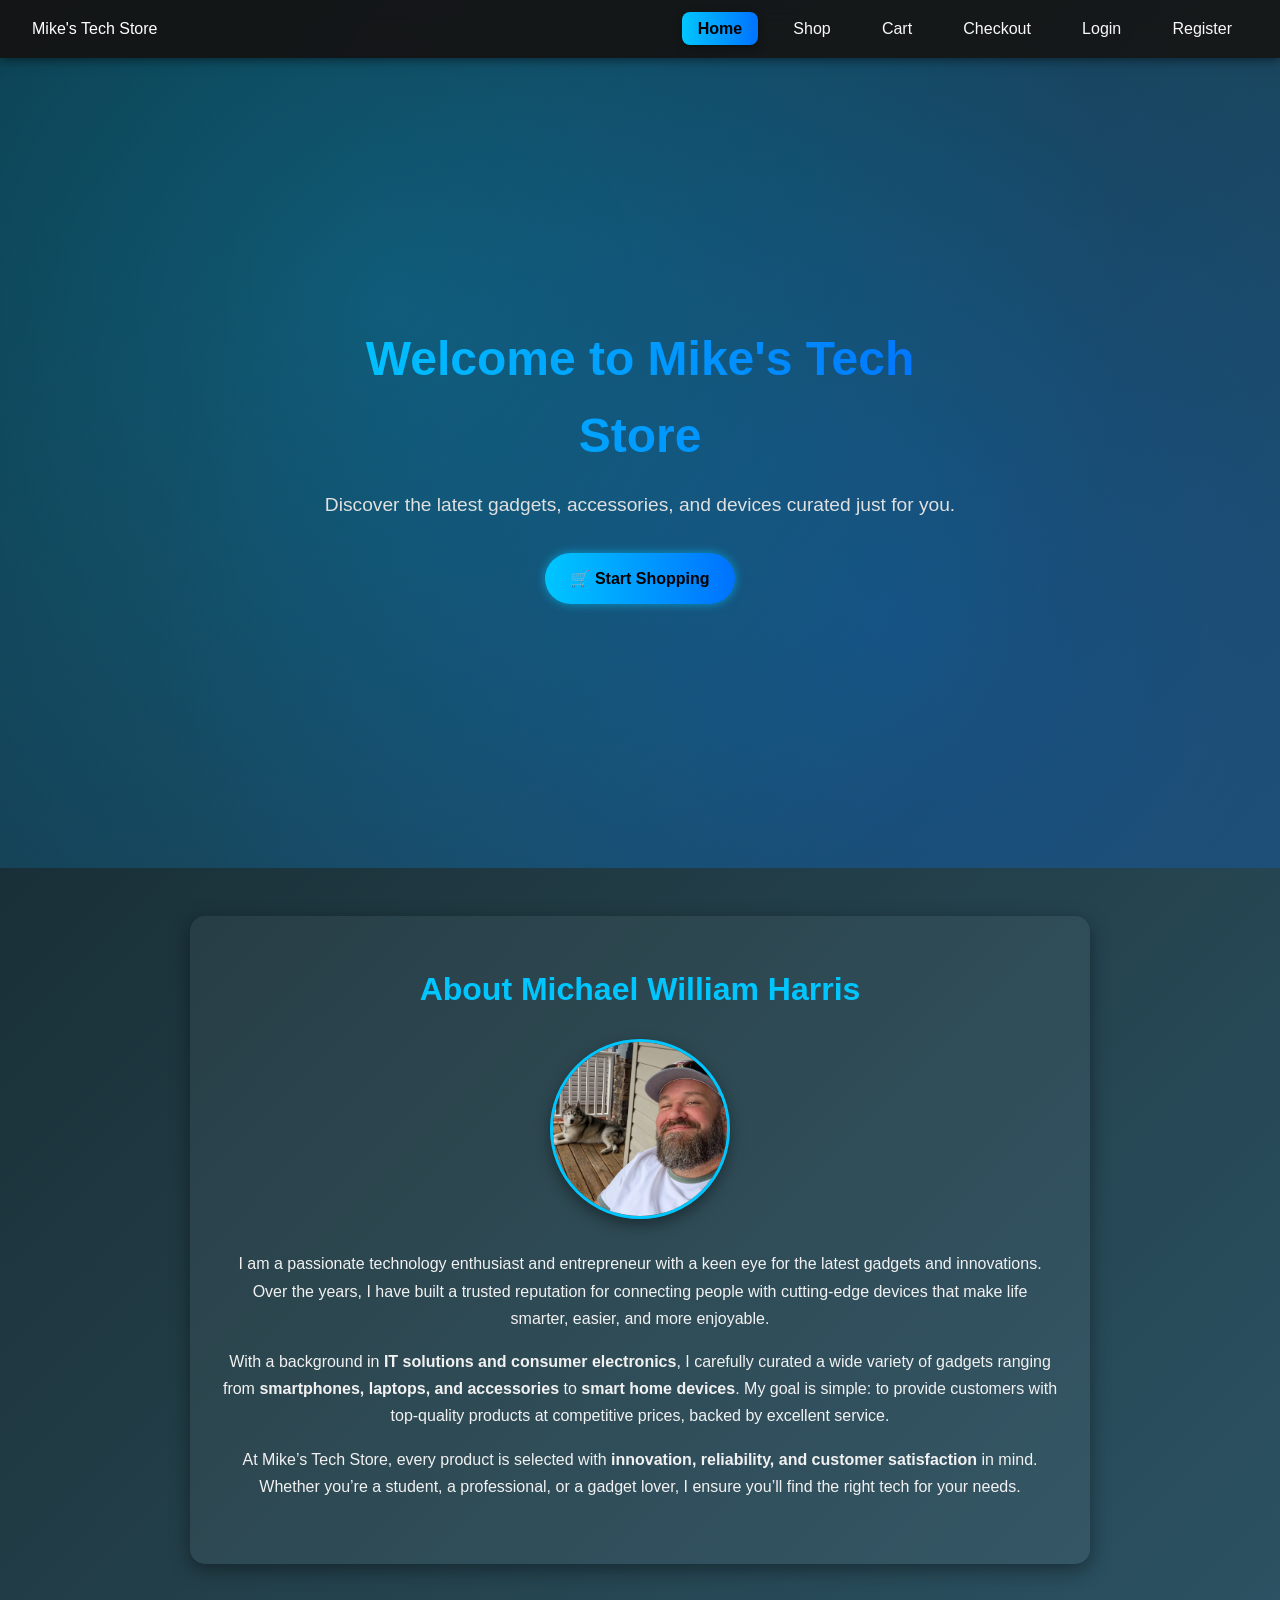
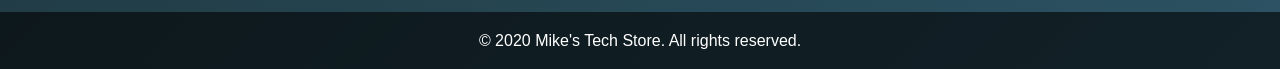
==== index.html @ 9889a5f8 "first upload" ====
<!DOCTYPE html>
<html lang="en">
<head>
  <meta charset="UTF-8">
  <meta name="viewport" content="width=device-width, initial-scale=1.0">
  <title>Mike's Tech Store</title>
  <link rel="stylesheet" href="style.css">
</head>
<body>
  <!-- 🌐 Header + Navigation -->
  <header>
    <nav class="navbar">
      <div class="logo">Mike's Tech Store</div>
      <ul class="nav-links">
        <li><a href="index.html" class="active">Home</a></li>
        <li><a href="shop.html">Shop</a></li>
        <li><a href="cart.html">Cart</a></li>
        <li><a href="checkout.html">Checkout</a></li>
        <li><a href="login.html">Login</a></li>
        <li><a href="register.html">Register</a></li>
      </ul>
    </nav>
  </header>

  <!-- 🎉 Hero / Welcome Section -->
  <section class="hero">
    <div class="hero-content">
      <h1>Welcome to Mike's Tech Store</h1>
      <p>Discover the latest gadgets, accessories, and devices curated just for you.</p>
      <a href="shop.html" class="btn">🛒 Start Shopping</a>
    </div>
  </section>

  <!-- 👨 About Michael -->
  <main>
    <section class="about">
      <h2>About Michael William Harris</h2>

      <!-- Michael's Picture -->
      <div class="about-image">
        <img src="images/bangerpt.jpg" alt="Michael William Harris - Founder of Mike's Tech Store">
      </div>

      <p>
        I am a passionate technology enthusiast and entrepreneur with a keen eye for the latest gadgets and innovations. 
        Over the years, I have built a trusted reputation for connecting people with cutting-edge devices that make life smarter, easier, and more enjoyable.
      </p>
      <p>
        With a background in <strong>IT solutions and consumer electronics</strong>, I carefully curated a wide variety of gadgets ranging from 
        <strong>smartphones, laptops, and accessories</strong> to <strong>smart home devices</strong>. My goal is simple: to provide customers 
        with top-quality products at competitive prices, backed by excellent service.
      </p>
      <p>
        At Mike’s Tech Store, every product is selected with <strong>innovation, reliability, and customer satisfaction</strong> in mind. 
        Whether you’re a student, a professional, or a gadget lover, I ensure you’ll find the right tech for your needs.
      </p>
    </section>
  </main>

  <!-- 🌍 Footer -->
  <footer>
    <p>&copy; 2020 Mike's Tech Store. All rights reserved.</p>
  </footer>
</body>
</html>
---- style.css ----
/* ========================= Global Styles ========================= */
* {
  margin: 0;
  padding: 0;
  box-sizing: border-box;
  font-family: 'Segoe UI', Tahoma, Geneva, Verdana, sans-serif;
}

body {
  background: linear-gradient(135deg, #0f2027, #203a43, #2c5364);
  color: #fff;
  line-height: 1.6;
  min-height: 100vh;
  display: flex;
  flex-direction: column;
}

/* ========================= Navbar ========================= */
header {
  background: rgba(20, 20, 20, 0.85);
  backdrop-filter: blur(10px);
  -webkit-backdrop-filter: blur(10px);
  padding: 1rem 2rem;
  position: sticky;
  top: 0;
  z-index: 1000;
  box-shadow: 0 2px 10px rgba(0,0,0,0.5);
}

.navbar {
  display: flex;
  align-items: center;
  justify-content: space-between;
}

.logo h1 {
  font-size: 1.5rem;
  font-weight: bold;
  background: linear-gradient(90deg, #00c6ff, #0072ff);
  -webkit-background-clip: text;
  -webkit-text-fill-color: transparent;
}

.nav-links {
  list-style: none;
  display: flex;
  gap: 1.2rem;
}

.nav-links a {
  color: #f8f9fa;
  text-decoration: none;
  padding: 0.5rem 1rem;
  border-radius: 8px;
  font-weight: 500;
  transition: 0.3s ease;
}

.nav-links a:hover,
.nav-links .active {
  background: linear-gradient(90deg, #00c6ff, #0072ff);
  color: #000;
  font-weight: 600;
  box-shadow: 0 3px 8px rgba(0,0,0,0.3);
}

/* ========================= Product Cards (Shop) ========================= */
.products {
  display: grid;
  grid-template-columns: repeat(auto-fit, minmax(250px, 1fr));
  gap: 2rem;
  padding: 2rem;
}

.product-card {
  background: rgba(255, 255, 255, 0.08);
  border-radius: 15px;
  padding: 1.5rem;
  text-align: center;
  box-shadow: 0 6px 15px rgba(0,0,0,0.3);
  transition: transform 0.3s ease;
}

.product-card:hover {
  transform: translateY(-8px);
}

.product-card img {
  width: 100%;
  max-height: 200px;
  object-fit: contain;
  border-radius: 10px;
  margin-bottom: 1rem;
}

.product-card h3 {
  margin-bottom: 0.5rem;
}

.product-card p {
  margin-bottom: 1rem;
}

.product-card button {
  background: #00c6ff;
  color: #000;
  border: none;
  padding: 0.6rem 1.2rem;
  border-radius: 8px;
  cursor: pointer;
  font-weight: bold;
  transition: 0.3s;
}

.product-card button:hover {
  background: #00a3d1;
}

/* ========================= Checkout / Cart ========================= */
.checkout-container {
  display: flex;
  flex-wrap: wrap;
  gap: 2rem;
  padding: 2rem;
  justify-content: center;
}

.checkout-form, .checkout-summary {
  background: rgba(255,255,255,0.08);
  padding: 2rem;
  border-radius: 15px;
  flex: 1 1 350px;
}

.checkout-form h2, .checkout-summary h3 {
  margin-bottom: 1rem;
  color: #00c6ff;
}

.form-group {
  margin-bottom: 1.2rem;
}

.form-group label {
  display: block;
  margin-bottom: 0.5rem;
}

.form-group input {
  width: 100%;
  padding: 0.6rem;
  border-radius: 8px;
  border: none;
  outline: none;
}

/* ========================= Login / Register Pages ========================= */
.login-modern, .register-modern {
  flex: 1;
  display: flex;
  align-items: center;
  justify-content: center;
  padding: 2rem;
}

.auth-card {
  background: rgba(255, 255, 255, 0.08);
  padding: 2.5rem;
  border-radius: 15px;
  max-width: 400px;
  width: 100%;
  box-shadow: 0 6px 15px rgba(0,0,0,0.4);
  text-align: center;
}

.auth-card h2 {
  margin-bottom: 1.5rem;
  color: #00c6ff;
}

.input-group {
  margin-bottom: 1.2rem;
  text-align: left;
}

.input-group label {
  display: block;
  margin-bottom: 0.4rem;
  font-weight: 500;
}

.input-group input {
  width: 100%;
  padding: 0.7rem;
  border-radius: 8px;
  border: none;
  outline: none;
  font-size: 1rem;
}

.auth-card button {
  background: #00c6ff;
  border: none;
  padding: 0.8rem;
  width: 100%;
  border-radius: 8px;
  font-size: 1rem;
  font-weight: bold;
  cursor: pointer;
  transition: 0.3s ease;
}

.auth-card button:hover {
  background: #00a3d1;
}

.auth-card p {
  margin-top: 1rem;
  font-size: 0.9rem;
}

.auth-card a {
  color: #00c6ff;
  text-decoration: none;
  font-weight: 500;
}

.auth-card a:hover {
  text-decoration: underline;
}

/* ========================= Footer ========================= */
footer {
  text-align: center;
  padding: 1rem;
  background: rgba(0,0,0,0.6);
  margin-top: auto;
}

/* =========================
   Index Page Styling
========================= */

/* Hero Section */
.hero {
  height: 90vh;
  display: flex;
  align-items: center;
  justify-content: center;
  text-align: center;
  background: linear-gradient(135deg, rgba(0, 198, 255, 0.15), rgba(0, 114, 255, 0.15)),
              url('https://images.unsplash.com/photo-1518770660439-4636190af475?ixlib=rb-4.0.3&auto=format&fit=crop&w=1350&q=80')
              center/cover no-repeat;
  position: relative;
  overflow: hidden;
}

.hero::before {
  content: "";
  position: absolute;
  inset: 0;
  background: radial-gradient(circle at 30% 30%, rgba(0, 198, 255, 0.2), transparent 70%),
              radial-gradient(circle at 70% 70%, rgba(0, 114, 255, 0.2), transparent 70%);
  animation: heroGlow 8s infinite alternate;
}

@keyframes heroGlow {
  from { opacity: 0.5; transform: scale(1); }
  to { opacity: 1; transform: scale(1.1); }
}

.hero-content {
  position: relative;
  z-index: 2;
  max-width: 700px;
  padding: 2rem;
}

.hero-content h1 {
  font-size: 3rem;
  background: linear-gradient(90deg, #00c6ff, #0072ff);
  -webkit-background-clip: text;
  -webkit-text-fill-color: transparent;
  margin-bottom: 1rem;
  animation: fadeInDown 1.5s ease;
}

.hero-content p {
  font-size: 1.2rem;
  margin-bottom: 2rem;
  color: #e0e0e0;
  animation: fadeInUp 2s ease;
}

.btn {
  display: inline-block;
  background: linear-gradient(90deg, #00c6ff, #0072ff);
  color: #000;
  padding: 0.8rem 1.6rem;
  border-radius: 30px;
  font-weight: 600;
  text-decoration: none;
  box-shadow: 0 0 10px rgba(0,198,255,0.6);
  transition: all 0.3s ease;
}

.btn:hover {
  box-shadow: 0 0 20px rgba(0,198,255,0.9), 0 0 40px rgba(0,114,255,0.6);
  transform: translateY(-3px);
}

/* Animations */
@keyframes fadeInDown {
  from { opacity: 0; transform: translateY(-40px); }
  to { opacity: 1; transform: translateY(0); }
}

@keyframes fadeInUp {
  from { opacity: 0; transform: translateY(40px); }
  to { opacity: 1; transform: translateY(0); }
}

/* About Section */
.about {
  background: rgba(255, 255, 255, 0.05);
  padding: 3rem 2rem;
  margin: 3rem auto;
  border-radius: 15px;
  max-width: 900px;
  box-shadow: 0 6px 20px rgba(0,0,0,0.4);
  text-align: center;
}

.about h2 {
  font-size: 2rem;
  margin-bottom: 1.5rem;
  color: #00c6ff;
}

.about p {
  margin-bottom: 1rem;
  color: #f1f1f1;
  line-height: 1.7;
}

/* ========================= About Section Image ========================= */
.about-image {
  text-align: center;
  margin-bottom: 1.5rem;
}

.about-image img {
  width: 180px;   /* shrink the picture */
  height: 180px;
  object-fit: cover;
  border-radius: 50%; /* make it round like a profile */
  border: 3px solid #00c6ff;
  box-shadow: 0 6px 15px rgba(0,0,0,0.4);
}
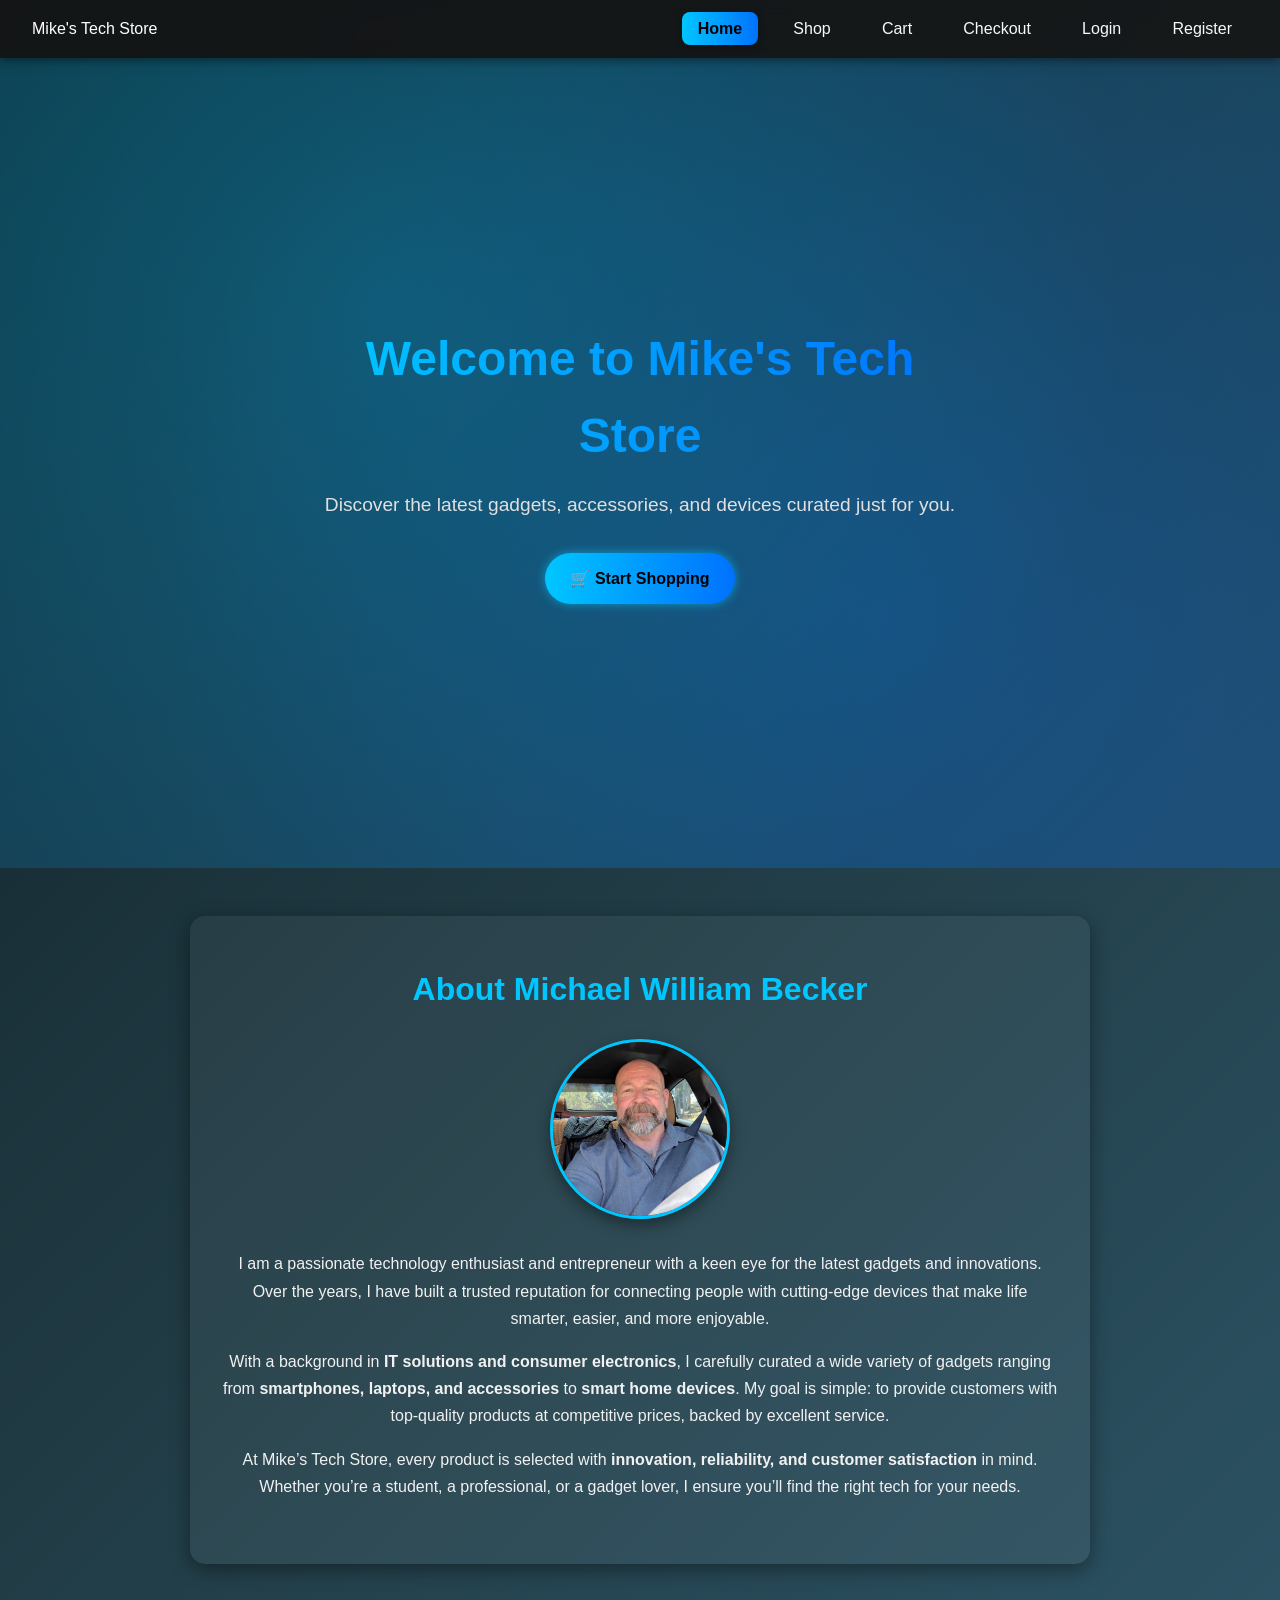
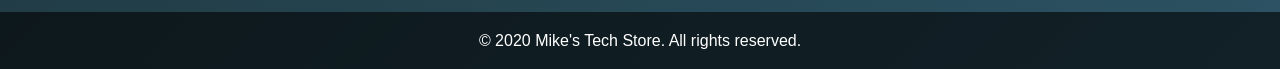
==== commit 623feffe: "Add files via upload" ====
--- a/index.html
+++ b/index.html
@@ -1,65 +1,65 @@
-<!DOCTYPE html>
-<html lang="en">
-<head>
-  <meta charset="UTF-8">
-  <meta name="viewport" content="width=device-width, initial-scale=1.0">
-  <title>Mike's Tech Store</title>
-  <link rel="stylesheet" href="style.css">
-</head>
-<body>
-  <!-- 🌐 Header + Navigation -->
-  <header>
-    <nav class="navbar">
-      <div class="logo">Mike's Tech Store</div>
-      <ul class="nav-links">
-        <li><a href="index.html" class="active">Home</a></li>
-        <li><a href="shop.html">Shop</a></li>
-        <li><a href="cart.html">Cart</a></li>
-        <li><a href="checkout.html">Checkout</a></li>
-        <li><a href="login.html">Login</a></li>
-        <li><a href="register.html">Register</a></li>
-      </ul>
-    </nav>
-  </header>
-
-  <!-- 🎉 Hero / Welcome Section -->
-  <section class="hero">
-    <div class="hero-content">
-      <h1>Welcome to Mike's Tech Store</h1>
-      <p>Discover the latest gadgets, accessories, and devices curated just for you.</p>
-      <a href="shop.html" class="btn">🛒 Start Shopping</a>
-    </div>
-  </section>
-
-  <!-- 👨 About Michael -->
-  <main>
-    <section class="about">
-      <h2>About Michael William Harris</h2>
-
-      <!-- Michael's Picture -->
-      <div class="about-image">
-        <img src="images/bangerpt.jpg" alt="Michael William Harris - Founder of Mike's Tech Store">
-      </div>
-
-      <p>
-        I am a passionate technology enthusiast and entrepreneur with a keen eye for the latest gadgets and innovations. 
-        Over the years, I have built a trusted reputation for connecting people with cutting-edge devices that make life smarter, easier, and more enjoyable.
-      </p>
-      <p>
-        With a background in <strong>IT solutions and consumer electronics</strong>, I carefully curated a wide variety of gadgets ranging from 
-        <strong>smartphones, laptops, and accessories</strong> to <strong>smart home devices</strong>. My goal is simple: to provide customers 
-        with top-quality products at competitive prices, backed by excellent service.
-      </p>
-      <p>
-        At Mike’s Tech Store, every product is selected with <strong>innovation, reliability, and customer satisfaction</strong> in mind. 
-        Whether you’re a student, a professional, or a gadget lover, I ensure you’ll find the right tech for your needs.
-      </p>
-    </section>
-  </main>
-
-  <!-- 🌍 Footer -->
-  <footer>
-    <p>&copy; 2020 Mike's Tech Store. All rights reserved.</p>
-  </footer>
-</body>
-</html>
+<!DOCTYPE html>
+<html lang="en">
+<head>
+  <meta charset="UTF-8">
+  <meta name="viewport" content="width=device-width, initial-scale=1.0">
+  <title>Mike's Tech Store</title>
+  <link rel="stylesheet" href="style.css">
+</head>
+<body>
+  <!-- 🌐 Header + Navigation -->
+  <header>
+    <nav class="navbar">
+      <div class="logo">Mike's Tech Store</div>
+      <ul class="nav-links">
+        <li><a href="index.html" class="active">Home</a></li>
+        <li><a href="shop.html">Shop</a></li>
+        <li><a href="cart.html">Cart</a></li>
+        <li><a href="checkout.html">Checkout</a></li>
+        <li><a href="login.html">Login</a></li>
+        <li><a href="register.html">Register</a></li>
+      </ul>
+    </nav>
+  </header>
+
+  <!-- 🎉 Hero / Welcome Section -->
+  <section class="hero">
+    <div class="hero-content">
+      <h1>Welcome to Mike's Tech Store</h1>
+      <p>Discover the latest gadgets, accessories, and devices curated just for you.</p>
+      <a href="shop.html" class="btn">🛒 Start Shopping</a>
+    </div>
+  </section>
+
+  <!-- 👨 About Michael -->
+  <main>
+    <section class="about">
+      <h2>About Michael William Becker</h2>
+
+      <!-- Michael's Picture -->
+      <div class="about-image">
+        <img src="images/oldie.jpg" alt="Michael William Harris - Founder of Mike's Tech Store">
+      </div>
+
+      <p>
+        I am a passionate technology enthusiast and entrepreneur with a keen eye for the latest gadgets and innovations. 
+        Over the years, I have built a trusted reputation for connecting people with cutting-edge devices that make life smarter, easier, and more enjoyable.
+      </p>
+      <p>
+        With a background in <strong>IT solutions and consumer electronics</strong>, I carefully curated a wide variety of gadgets ranging from 
+        <strong>smartphones, laptops, and accessories</strong> to <strong>smart home devices</strong>. My goal is simple: to provide customers 
+        with top-quality products at competitive prices, backed by excellent service.
+      </p>
+      <p>
+        At Mike’s Tech Store, every product is selected with <strong>innovation, reliability, and customer satisfaction</strong> in mind. 
+        Whether you’re a student, a professional, or a gadget lover, I ensure you’ll find the right tech for your needs.
+      </p>
+    </section>
+  </main>
+
+  <!-- 🌍 Footer -->
+  <footer>
+    <p>&copy; 2020 Mike's Tech Store. All rights reserved.</p>
+  </footer>
+</body>
+</html>
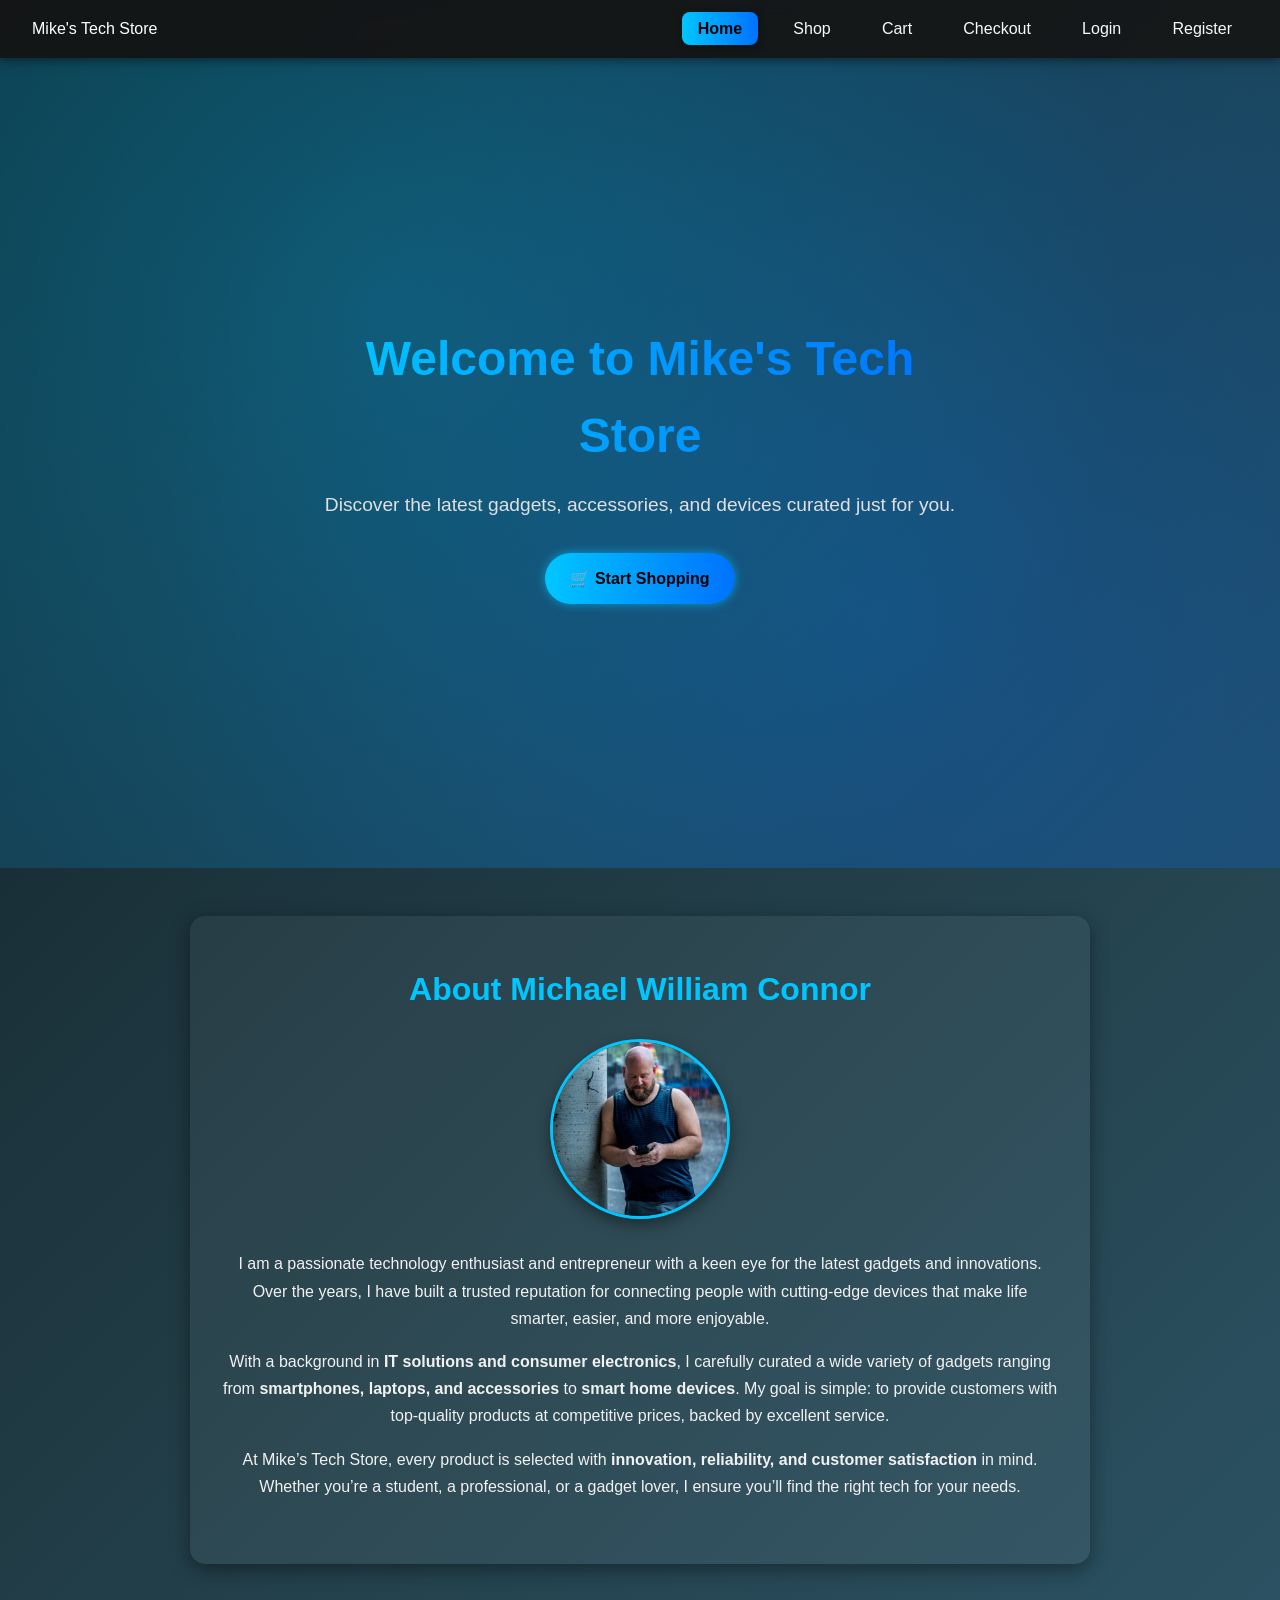
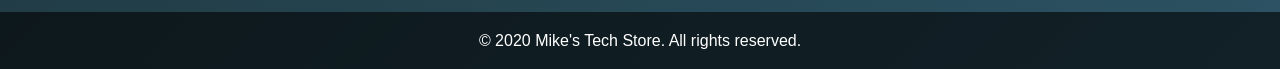
==== commit 41eabc1b: "Add files via upload" ====
--- a/index.html
+++ b/index.html
@@ -34,11 +34,11 @@
   <!-- 👨 About Michael -->
   <main>
     <section class="about">
-      <h2>About Michael William Becker</h2>
+      <h2>About Michael William Connor</h2>
 
       <!-- Michael's Picture -->
       <div class="about-image">
-        <img src="images/oldie.jpg" alt="Michael William Harris - Founder of Mike's Tech Store">
+        <img src="images/connor.jpg" alt="Michael William Harris - Founder of Mike's Tech Store">
       </div>
 
       <p>
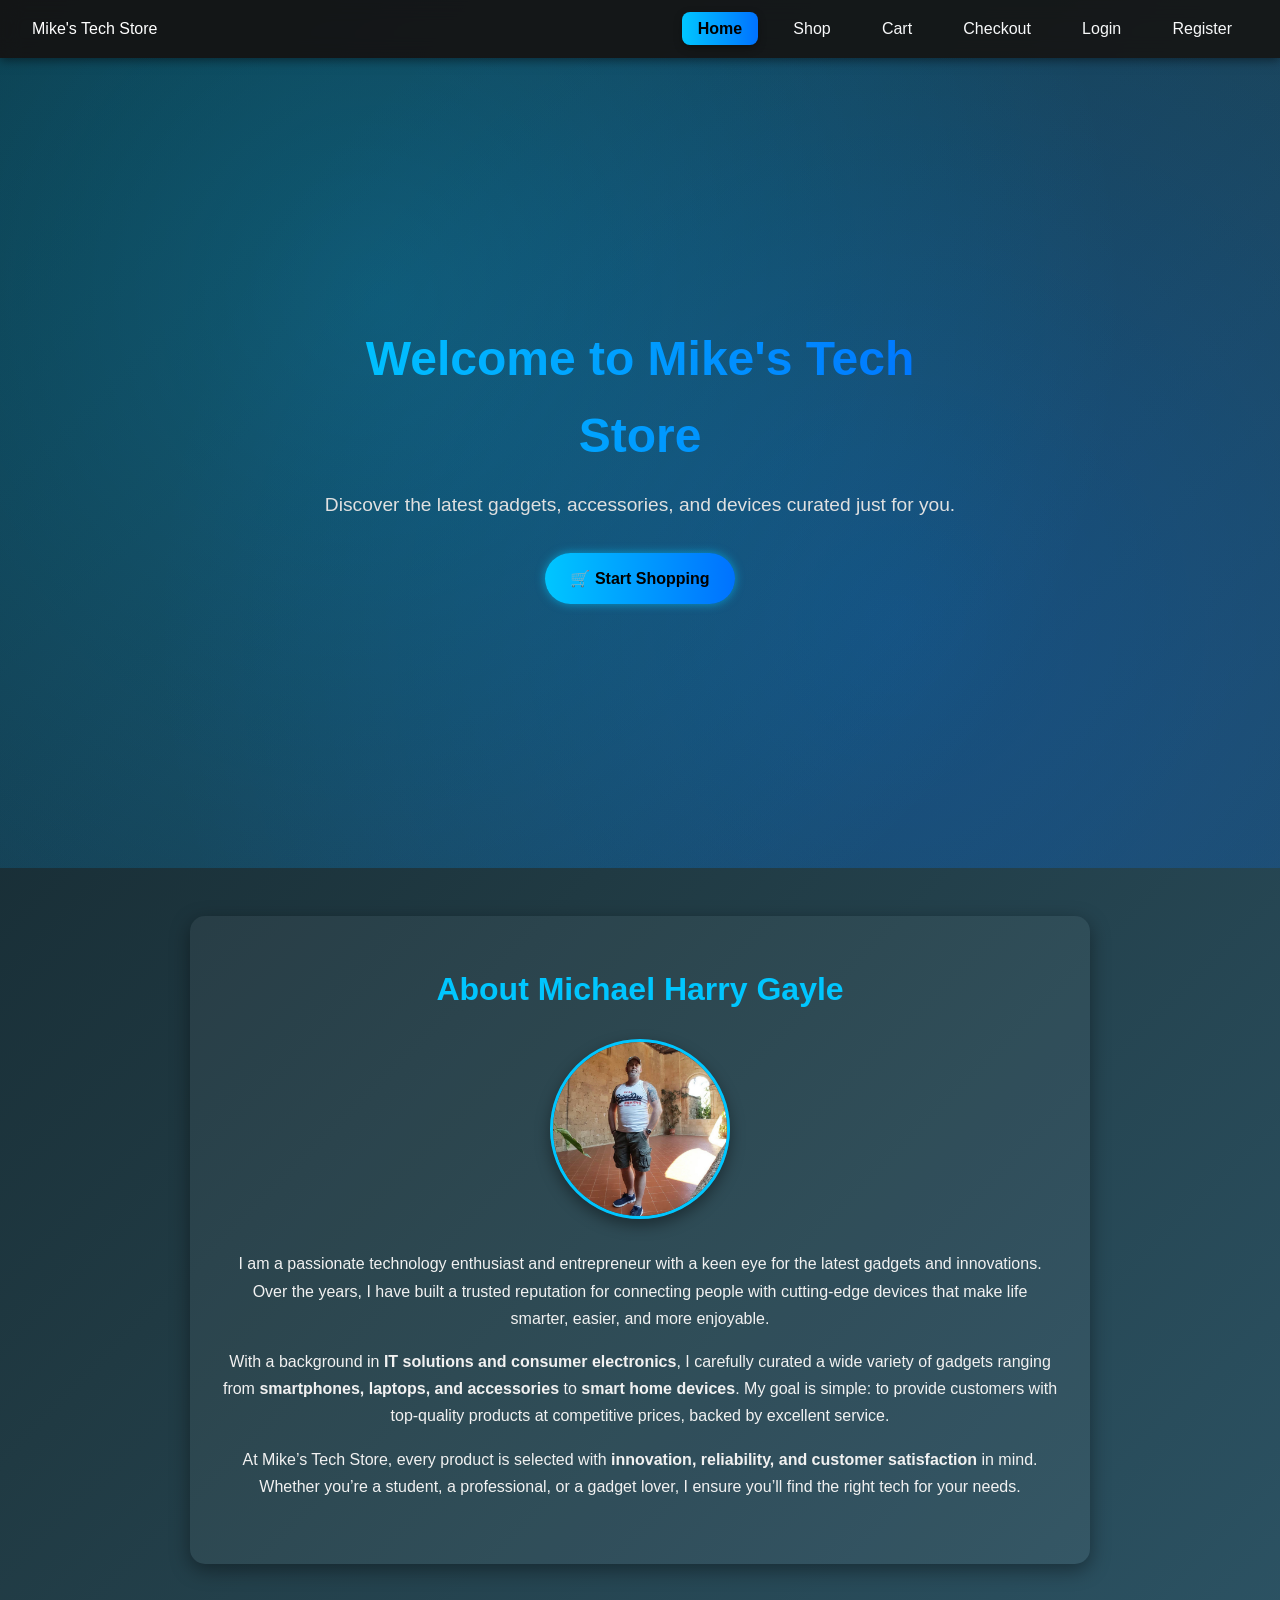
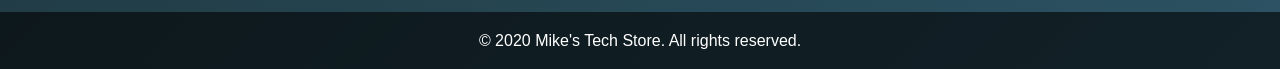
==== commit 34be0cd8: "Add files via upload" ====
--- a/index.html
+++ b/index.html
@@ -34,11 +34,11 @@
   <!-- 👨 About Michael -->
   <main>
     <section class="about">
-      <h2>About Michael William Connor</h2>
+      <h2>About Michael Harry Gayle</h2>
 
       <!-- Michael's Picture -->
       <div class="about-image">
-        <img src="images/connor.jpg" alt="Michael William Harris - Founder of Mike's Tech Store">
+        <img src="images/nbb.jpg" alt="Michael William Harris - Founder of Mike's Tech Store">
       </div>
 
       <p>
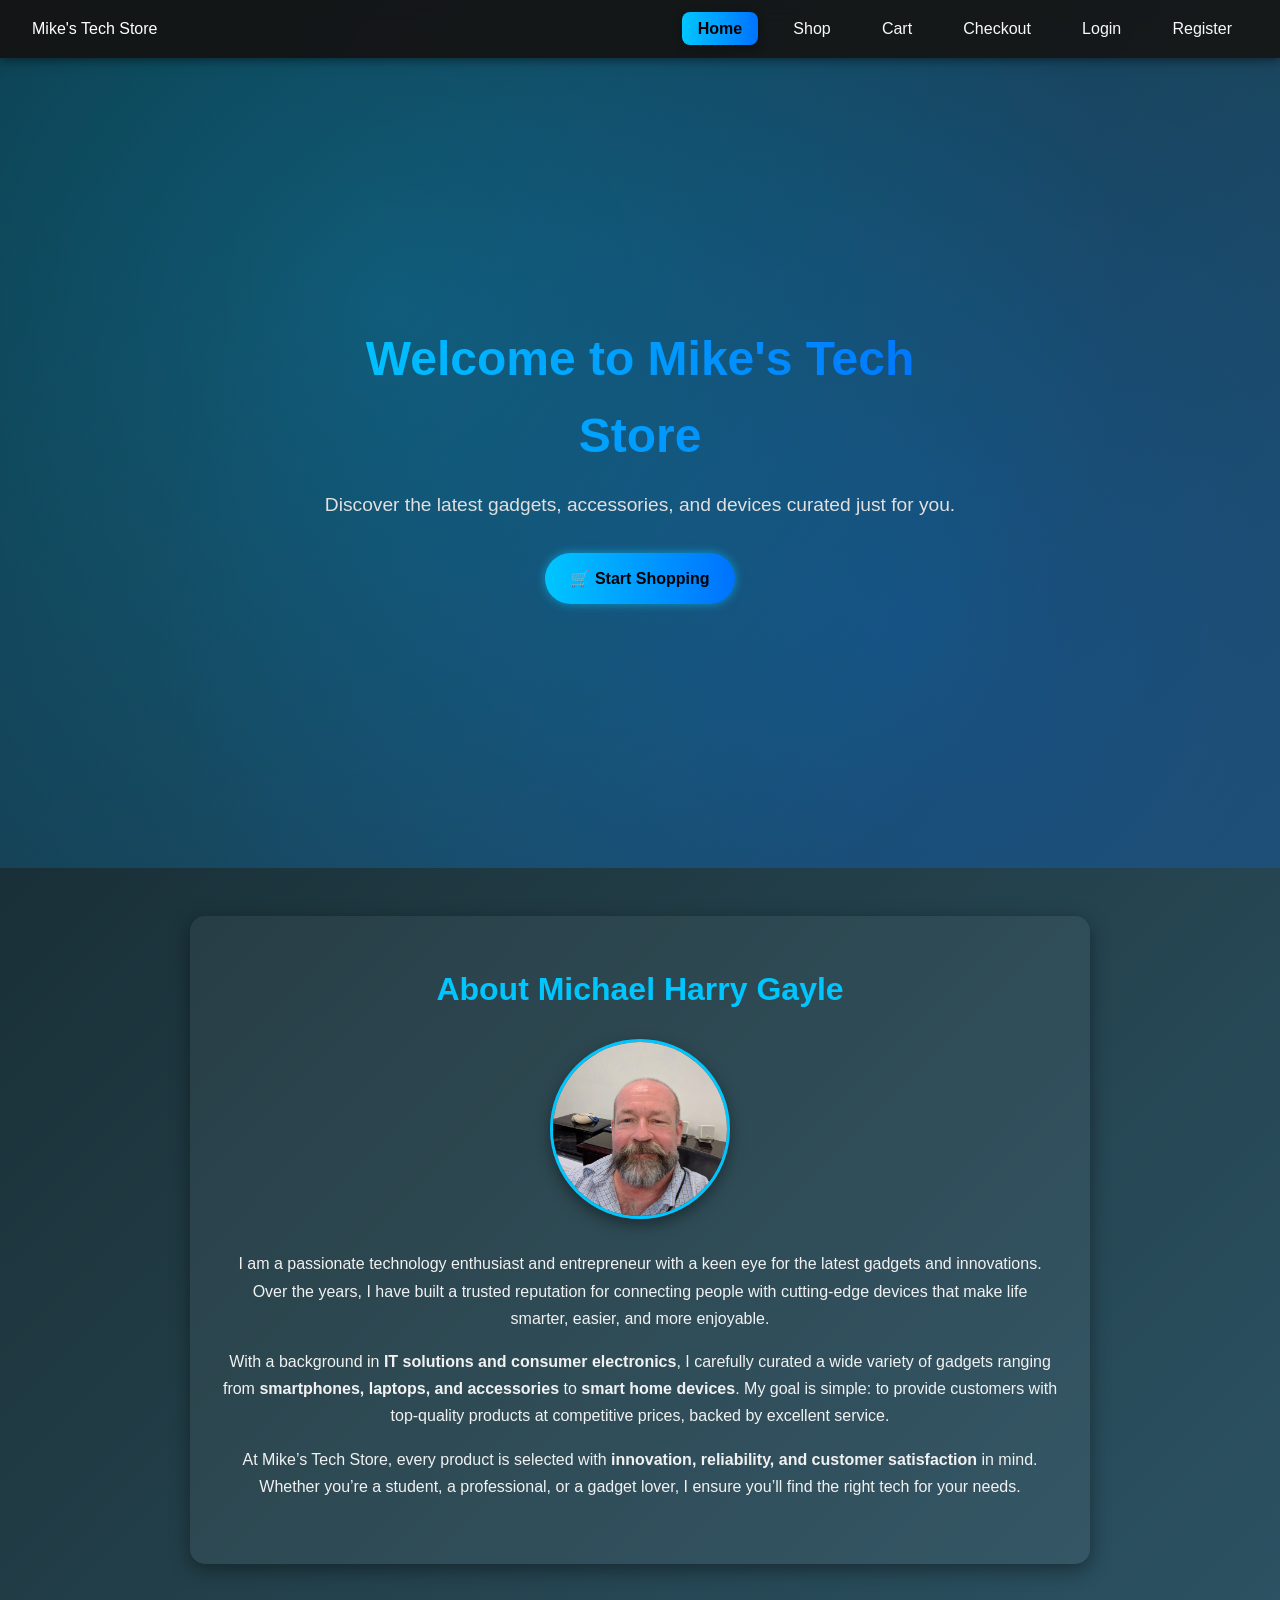
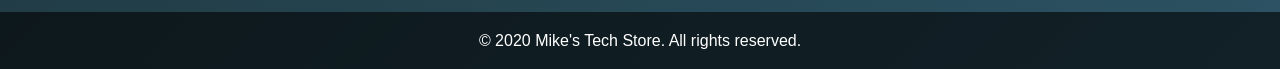
==== commit 242be931: "Add files via upload" ====
--- a/index.html
+++ b/index.html
@@ -38,7 +38,7 @@
 
       <!-- Michael's Picture -->
       <div class="about-image">
-        <img src="images/nbb.jpg" alt="Michael William Harris - Founder of Mike's Tech Store">
+        <img src="images/vvc.jpg" alt="Michael Harry Gayle - Founder of Mike's Tech Store">
       </div>
 
       <p>
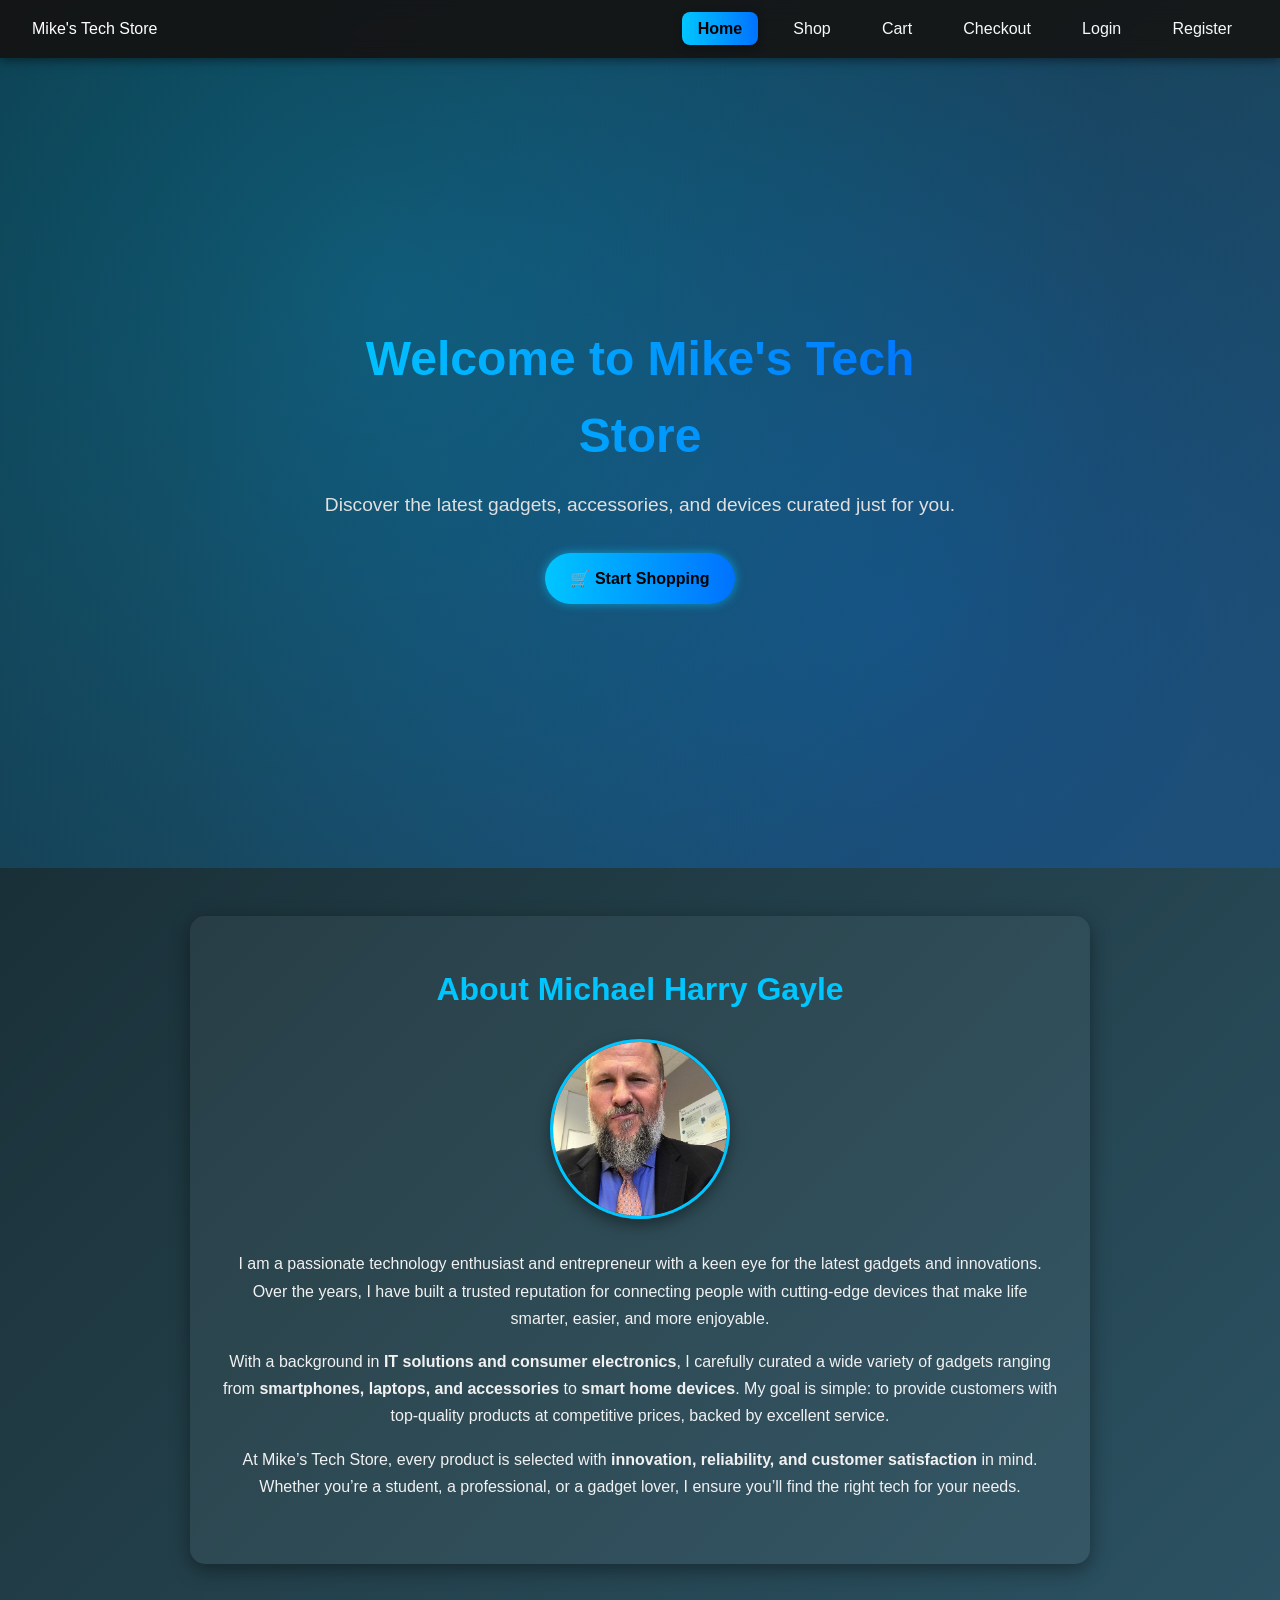
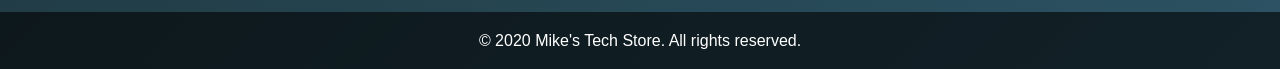
==== commit 3344d761: "Add files via upload" ====
--- a/index.html
+++ b/index.html
@@ -38,7 +38,7 @@
 
       <!-- Michael's Picture -->
       <div class="about-image">
-        <img src="images/vvc.jpg" alt="Michael Harry Gayle - Founder of Mike's Tech Store">
+        <img src="images/mmmk.jpg" alt="Michael Harry Gayle - Founder of Mike's Tech Store">
       </div>
 
       <p>
